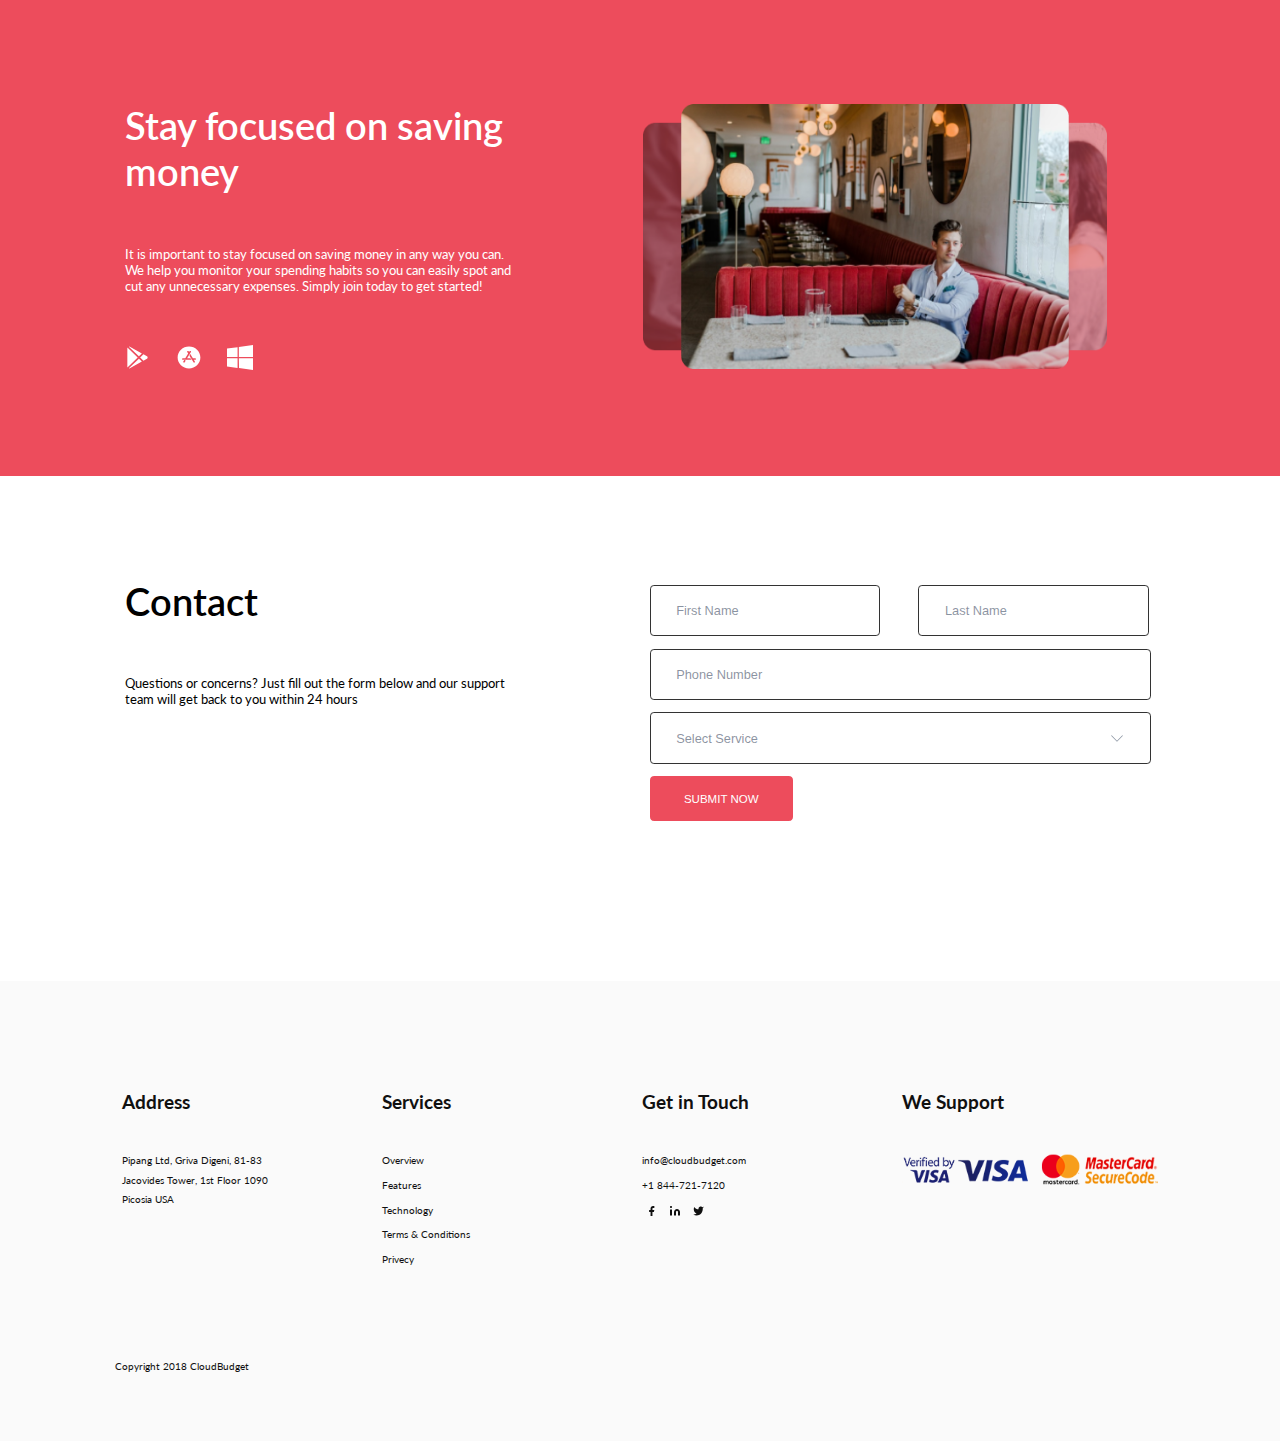
==== index.html @ 5e16c8a9 "add files" ====
<!DOCTYPE html>
<html lang="en">
<head>
    <meta charset="UTF-8">
    <meta http-equiv="X-UA-Compatible" content="IE=edge">
    <meta name="viewport" content="width=device-width, initial-scale=1.0">
    <link href="https://fonts.googleapis.com/css2?family=Lato&display=swap" rel="stylesheet">
    <link rel="preconnect" href="https://fonts.gstatic.com">
    <link rel="stylesheet" href="style.css">
    <title>HW№4</title>

</head>
<body class="flex_column">
    <section class="justify_content_sa flex section_1 bg_pink">
    <div class="content_text flex_column">
            <h1 class="white_text">Stay focused on saving money</h1>
            <p class="white_text">
                It is important to stay focused on saving money in any way you can. We help you monitor your spending habits so you can easily spot and cut any unnecessary expenses. Simply join today to get started!
            </p>
         <div class="flex">
            <a href="https://play.google.com/store" target="_blank"><img src="svg/google-playstore.svg" class="log" alt="google-playstore"></a>
            <a href="https://www.apple.com/app-store/" target="_blank"><img src="svg/apple-appstore.svg" class="log" alt="apple-appstore"></a>
            <a href="https://www.microsoft.com/uk-ua/store/apps/windows" target="_blank"><img src="svg/windows.svg" class="log" alt="windows-store"></a>
        </div>
    </div>
    <div class="Slider">
        <img src="svg/Slider.png" alt="Slider">
    </div>
    </section>

    <section class="section_2 flex justify_content_sa">  
        <div class="flex_column content_text"> 
            <h1>Contact</h1>
            <p>
                Questions or concerns? Just fill out the form below and our support team will get back to you within 24 hours
            </p>
        </div>
        <div class="reg_form flex_column">        
            <form action="#">
                <div class="flex justify_content_sb">          
                    <input class="data" type="text" placeholder="First Name">
                    <input class="data" type="text" placeholder="Last Name">
                </div>   
                <div><input type="text" placeholder="Phone Number"></div>  
                <div>   
                    <select name="service" id="service">
                        <option value="-" disabled selected>Select Service</option>
                        <option value="Overview">Overview</option>
                        <option value="Features">Features</option>
                        <option value="Technology">Technology</option>
                        <option value="Terms & Conditions">Terms & Conditions</option>
                        <option value="Privecy">Privecy</option>
                    </select>
                </div>
                <div> 
                    <button type="submit">SUBMIT NOW</button>
                </div>

            </form>
        </div>
    </section>
    <footer class="flex_column">
        <div class="flex justify_content_sb">   
            <div class="fl_col flex_column "> 
                <a href="#"><h2>Address</h2></a>
                <a href="https://www.google.com/maps/place/Regus+-+Nicosia+Jacovides+Tower/@35.1642548,33.3477296,17z/data=!4m8!1m2!2m1!1sPipang+Ltd,+Griva+Digeni,+++++++++++++++++++++81-83+Jacovides+Tower,+1st+Floor+++++++++++++++++++++1090+Picosia+USA!3m4!1s0x14de19ff9e332da3:0x940ba16b07cf269b!8m2!3d35.1639!4d33.3497" target="_blank">
                <p class="fl_text">
                    Pipang Ltd, Griva Digeni,
                    81-83 Jacovides Tower, 1st Floor
                    1090 Picosia USA
                </p></a>
            </div>
            <div class="fl_col flex_column"> 
                <a href="#"><h2>Services</h2></a>
                <a href="#"><p class="change fl_text"> Overview</p></a>
                <a href="#"><p class="change fl_text">Features</p></a>
                <a href="#"><p class="change fl_text">Technology</p></a>
                <a href="#"><p class="change fl_text">Terms & Conditions</p></a>
                <a href="#"><p class="change fl_text">Privecy</p></a>
            </div>
            <div class="fl_col flex_column"> 
                <a href="#"><h2>Get in Touch</h2></a>
                <a href="mailto:info@cloudbudget.com" target="_blank"><p class="fl_text">info@cloudbudget.com</p></a>
                <a href="tel:+1 844-721-7120" target="_blank"><p class="fl_text">+1 844-721-7120</p></a>
                <div>
                    <a href="https://www.facebook.com/" target="_blank"><img class="change icon" src="svg/feather-facebook.svg" alt="Fb"></a>
                    <a href="https://www.linkedin.com/" target="_blank"><img class="change icon" src="svg/feather-linkedin.svg" alt="in"></a>
                    <a href="https://twitter.com/" target="_blank"><img class="change icon" src="svg/feather-twitter.svg" alt="tw"></a>
                </div>
            </div>
            <div class="fl_col flex_column"> 
                <h2>We Support</h2>
               <img class="supp" src="svg/secure-p-1 1.svg" alt="sp">
            </div>
        </div>
        <div> 
            <p class="cop fl_text">Copyright 2018 CloudBudget</p>
        </div>

    </footer>
    
</body>
</html>
---- style.css ----
body {
    
    font-family: 'Lato', sans-serif;
}
*{
    box-sizing: border-box;
    margin: 0;
    padding: 0;
}
h1{
    font-size: 3vw;
    font-weight: 600;
    padding: 0 0 2vw 0;
}
h2 {
    font-size: 1.5vw;
    font-weight: 700;
    padding-bottom: 3vw;
    color: #101010;

}
p{
    font-size: 1vw;
    font-weight: 400;
    padding: 2vw 0 4vw 0;
}
a{
    text-decoration: none;
}
input {
    width: 98%;
    height: 4vw;
    padding: 1vw 2vw;
    margin: 0.5vw;
    border: 0.1vw solid #333333;
    border-radius: 0.3vw;
    font-weight: 400;
}
#service {
    width: 98%;
    height: 4vw;
    padding: 1vw 2vw;
    margin: 0.5vw;
    border: 0.1vw solid #333333;
    border-radius: 0.3vw;
    font-weight: 400;
    color: rgba(19, 39, 67, 0.5);
    font-size: 1vw;
    background-color: white;
    -webkit-appearance: none;
    -moz-appearance: none;
    appearance: none;      
    background-image: url(svg/arrow-down.svg); 
    background-repeat: no-repeat;
    background-position-x: 36vw;
    background-position-y: center;
    background-size: 2.5%;
}
::placeholder { 
    color: rgba(19, 39, 67, 0.5);
    font-size: 1vw;
    opacity: 1; 
  }
  ::-ms-input-placeholder,  :-ms-input-placeholder { 
    color: rgba(19, 39, 67, 0.5);
    font-size: 1vw;
  }
  button {
    width: 28%;
    height: 3.5vw;
    padding: 0.7vw;
    margin: 0.5vw;
    border: 0.1vw solid #ED4C5C; 
    background: #ED4C5C;
    border-radius: 0.3vw;
    font-weight: 400;
    color: white;
    font-size: 0.9vw;
    cursor: pointer;
  }
  button:hover {
    background-color: #EE3D1B;
  }
.flex {
    display: flex;
}
.flex_column {
    display: flex;
    flex-direction: column;
   
}
.justify_content_sa {
    justify-content: space-around;
}
.justify_content_sb {
    justify-content: space-between; 
}
  .bg_pink {
    background-color: #ED4C5C ;
} 
.white_text {
    color: white;
}
.section_1 {
    padding: 8vw 20vw 8vw 5vw; 
    width: 100%;
    align-items: center;
}
.section_2 {
    padding: 8vw 5vw 12vw 5vw; 
    width: 100%;
}
footer {
    padding: 5vw 6vw; 
    width: 100%;
    background: #FAFAFA;
}
.content_text {
    width: 31vw;
}
.log {
    margin-right: 2vw;
    width: 2vw;
}
.Slider  {
    width: 25vw;
}
.Slider img  {
    width: 145%;
}
.reg_form {
    width: 40vw;
}
.change:hover{
    filter: invert(50%) sepia(200%) saturate(1000%) hue-rotate(300deg) brightness(80%) contrast(200%);
    -webkit-filter: invert(50%) sepia(200%) saturate(1000%) hue-rotate(300deg) brightness(80%) contrast(200%);
}
.data {
    width: 45%;
}
.fl_col {
    flex:1;
    padding: 3.5vw;
}
.icon {
    width: 1.5vw;
    height: 0.9vw;
}
.fl_text {
    padding: 0 0 0.4vw;
    color: #101010;
    font-size: 0.8vw;
    line-height: 190%;
}
.supp{
    width: 20vw;
}
.cop {
    padding:3vw 3vw 0;
}
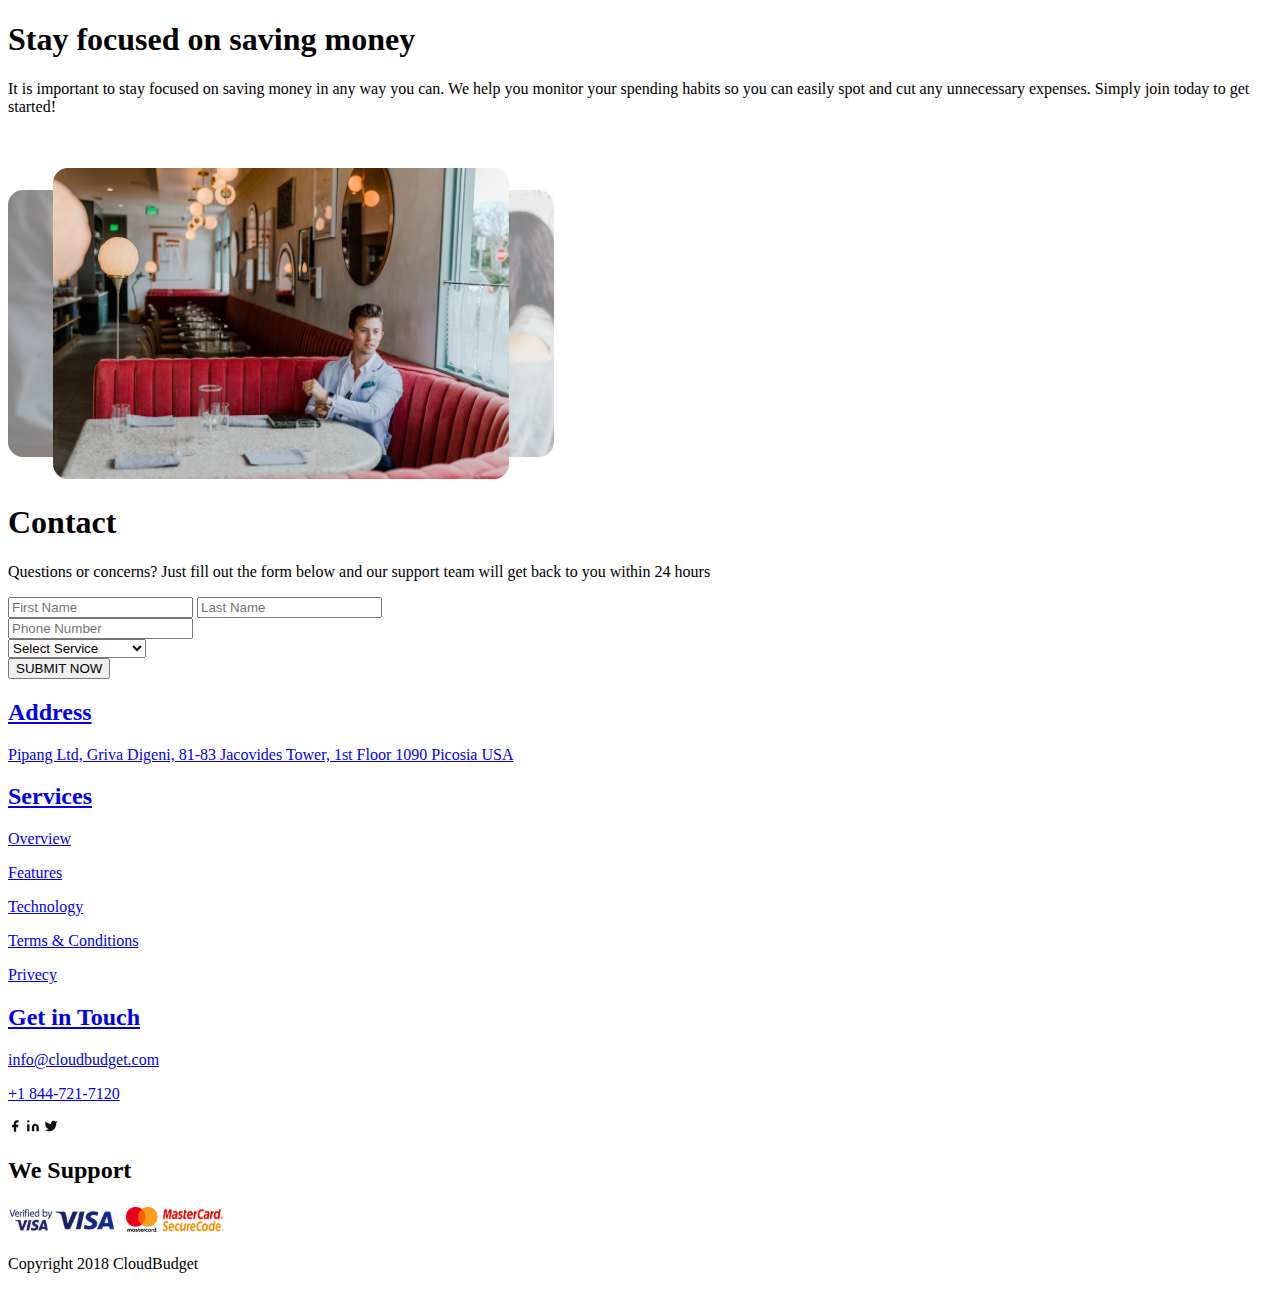
==== commit 0323831b: "Update index.html" ====
--- a/index.html
+++ b/index.html
@@ -1,3 +1,4 @@
+
 <!DOCTYPE html>
 <html lang="en">
 <head>
@@ -6,18 +7,18 @@
     <meta name="viewport" content="width=device-width, initial-scale=1.0">
     <link href="https://fonts.googleapis.com/css2?family=Lato&display=swap" rel="stylesheet">
     <link rel="preconnect" href="https://fonts.gstatic.com">
-    <link rel="stylesheet" href="style.css">
+    <link rel="stylesheet" href="style1.css">
     <title>HW№4</title>
 
 </head>
-<body class="flex_column">
-    <section class="justify_content_sa flex section_1 bg_pink">
-    <div class="content_text flex_column">
+<body class="body">
+    <section class="justify_content stores-icons hedader bg_pink">
+    <div class="content_text body">
             <h1 class="white_text">Stay focused on saving money</h1>
             <p class="white_text">
                 It is important to stay focused on saving money in any way you can. We help you monitor your spending habits so you can easily spot and cut any unnecessary expenses. Simply join today to get started!
             </p>
-         <div class="flex">
+         <div class="stores-icons">
             <a href="https://play.google.com/store" target="_blank"><img src="svg/google-playstore.svg" class="log" alt="google-playstore"></a>
             <a href="https://www.apple.com/app-store/" target="_blank"><img src="svg/apple-appstore.svg" class="log" alt="apple-appstore"></a>
             <a href="https://www.microsoft.com/uk-ua/store/apps/windows" target="_blank"><img src="svg/windows.svg" class="log" alt="windows-store"></a>
@@ -28,16 +29,16 @@
     </div>
     </section>
 
-    <section class="section_2 flex justify_content_sa">  
-        <div class="flex_column content_text"> 
+    <section class="content stores-icons justify_content">  
+        <div class="body content_text"> 
             <h1>Contact</h1>
             <p>
                 Questions or concerns? Just fill out the form below and our support team will get back to you within 24 hours
             </p>
         </div>
-        <div class="reg_form flex_column">        
+        <div class="registration_form body">        
             <form action="#">
-                <div class="flex justify_content_sb">          
+                <div class="stores-icons justify_content_footer">          
                     <input class="data" type="text" placeholder="First Name">
                     <input class="data" type="text" placeholder="Last Name">
                 </div>   
@@ -59,45 +60,45 @@
             </form>
         </div>
     </section>
-    <footer class="flex_column">
-        <div class="flex justify_content_sb">   
-            <div class="fl_col flex_column "> 
+    <footer class="body">
+        <div class="stores-icons justify_content_footer">   
+            <div class="footer_colum body "> 
                 <a href="#"><h2>Address</h2></a>
                 <a href="https://www.google.com/maps/place/Regus+-+Nicosia+Jacovides+Tower/@35.1642548,33.3477296,17z/data=!4m8!1m2!2m1!1sPipang+Ltd,+Griva+Digeni,+++++++++++++++++++++81-83+Jacovides+Tower,+1st+Floor+++++++++++++++++++++1090+Picosia+USA!3m4!1s0x14de19ff9e332da3:0x940ba16b07cf269b!8m2!3d35.1639!4d33.3497" target="_blank">
-                <p class="fl_text">
+                <p class="footer_text">
                     Pipang Ltd, Griva Digeni,
                     81-83 Jacovides Tower, 1st Floor
                     1090 Picosia USA
                 </p></a>
             </div>
-            <div class="fl_col flex_column"> 
+            <div class="footer_colum body"> 
                 <a href="#"><h2>Services</h2></a>
-                <a href="#"><p class="change fl_text"> Overview</p></a>
-                <a href="#"><p class="change fl_text">Features</p></a>
-                <a href="#"><p class="change fl_text">Technology</p></a>
-                <a href="#"><p class="change fl_text">Terms & Conditions</p></a>
-                <a href="#"><p class="change fl_text">Privecy</p></a>
+                <a href="#"><p class="change footer_text"> Overview</p></a>
+                <a href="#"><p class="change footer_text">Features</p></a>
+                <a href="#"><p class="change footer_text">Technology</p></a>
+                <a href="#"><p class="change footer_text">Terms & Conditions</p></a>
+                <a href="#"><p class="change footer_text">Privecy</p></a>
             </div>
-            <div class="fl_col flex_column"> 
+            <div class="footer_colum body"> 
                 <a href="#"><h2>Get in Touch</h2></a>
-                <a href="mailto:info@cloudbudget.com" target="_blank"><p class="fl_text">info@cloudbudget.com</p></a>
-                <a href="tel:+1 844-721-7120" target="_blank"><p class="fl_text">+1 844-721-7120</p></a>
+                <a href="mailto:info@cloudbudget.com" target="_blank"><p class="footer_text">info@cloudbudget.com</p></a>
+                <a href="tel:+1 844-721-7120" target="_blank"><p class="footer_text">+1 844-721-7120</p></a>
                 <div>
-                    <a href="https://www.facebook.com/" target="_blank"><img class="change icon" src="svg/feather-facebook.svg" alt="Fb"></a>
-                    <a href="https://www.linkedin.com/" target="_blank"><img class="change icon" src="svg/feather-linkedin.svg" alt="in"></a>
-                    <a href="https://twitter.com/" target="_blank"><img class="change icon" src="svg/feather-twitter.svg" alt="tw"></a>
+                    <a href="https://www.facebook.com/" target="_blank"><img class="change icon" src="svg/feather-facebook.svg" alt="facebook"></a>
+                    <a href="https://www.linkedin.com/" target="_blank"><img class="change icon" src="svg/feather-linkedin.svg" alt="instagram"></a>
+                    <a href="https://twitter.com/" target="_blank"><img class="change icon" src="svg/feather-twitter.svg" alt="twitter"></a>
                 </div>
             </div>
-            <div class="fl_col flex_column"> 
+            <div class="footer_colum body"> 
                 <h2>We Support</h2>
-               <img class="supp" src="svg/secure-p-1 1.svg" alt="sp">
+               <img class="support" src="svg/secure-p-1 1.svg" alt="support">
             </div>
         </div>
         <div> 
-            <p class="cop fl_text">Copyright 2018 CloudBudget</p>
+            <p class="cop footer_text">Copyright 2018 CloudBudget</p>
         </div>
 
     </footer>
     
 </body>
-</html>+</html>
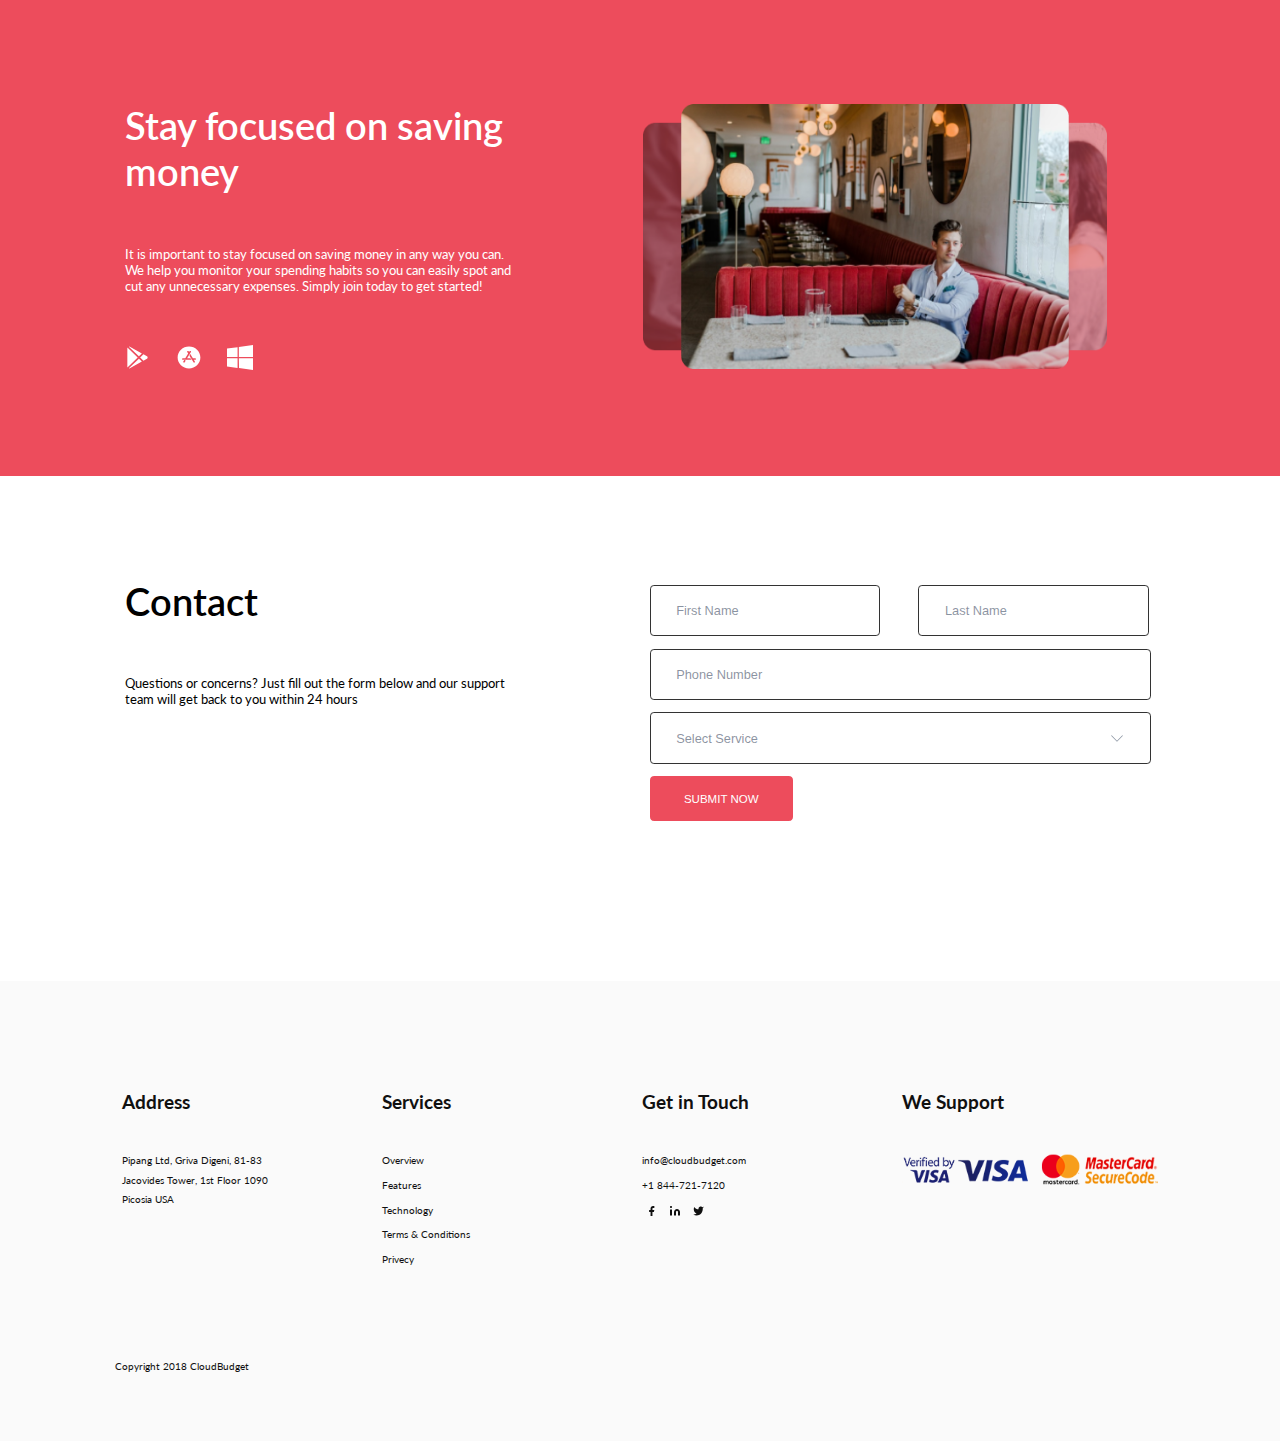
==== commit b0bc0565: "Update index.html" ====
--- a/index.html
+++ b/index.html
@@ -7,7 +7,7 @@
     <meta name="viewport" content="width=device-width, initial-scale=1.0">
     <link href="https://fonts.googleapis.com/css2?family=Lato&display=swap" rel="stylesheet">
     <link rel="preconnect" href="https://fonts.gstatic.com">
-    <link rel="stylesheet" href="style1.css">
+    <link rel="stylesheet" href="style.css">
     <title>HW№4</title>
 
 </head>
--- a/style.css
+++ b/style.css
@@ -0,0 +1,161 @@
+
+body {
+    
+    font-family: 'Lato', sans-serif;
+}
+*{
+    box-sizing: border-box;
+    margin: 0;
+    padding: 0;
+}
+h1{
+    font-size: 3vw;
+    font-weight: 600;
+    padding: 0 0 2vw 0;
+}
+h2 {
+    font-size: 1.5vw;
+    font-weight: 700;
+    padding-bottom: 3vw;
+    color: #101010;
+
+}
+p{
+    font-size: 1vw;
+    font-weight: 400;
+    padding: 2vw 0 4vw 0;
+}
+a{
+    text-decoration: none;
+}
+input {
+    width: 98%;
+    height: 4vw;
+    padding: 1vw 2vw;
+    margin: 0.5vw;
+    border: 0.1vw solid #333333;
+    border-radius: 0.3vw;
+    font-weight: 400;
+}
+#service {
+    width: 98%;
+    height: 4vw;
+    padding: 1vw 2vw;
+    margin: 0.5vw;
+    border: 0.1vw solid #333333;
+    border-radius: 0.3vw;
+    font-weight: 400;
+    color: rgba(19, 39, 67, 0.5);
+    font-size: 1vw;
+    background-color: white;
+    -webkit-appearance: none;
+    -moz-appearance: none;
+    appearance: none;      
+    background-image: url(svg/arrow-down.svg); 
+    background-repeat: no-repeat;
+    background-position-x: 36vw;
+    background-position-y: center;
+    background-size: 2.5%;
+}
+::placeholder { 
+    color: rgba(19, 39, 67, 0.5);
+    font-size: 1vw;
+    opacity: 1; 
+  }
+  ::-ms-input-placeholder,  :-ms-input-placeholder { 
+    color: rgba(19, 39, 67, 0.5);
+    font-size: 1vw;
+  }
+  button {
+    width: 28%;
+    height: 3.5vw;
+    padding: 0.7vw;
+    margin: 0.5vw;
+    border: 0.1vw solid #ED4C5C; 
+    background: #ED4C5C;
+    border-radius: 0.3vw;
+    font-weight: 400;
+    color: white;
+    font-size: 0.9vw;
+    cursor: pointer;
+  }
+  button:hover {
+    background-color: #EE3D1B;
+  }
+.stores-icons {
+    display: flex;
+}
+.body {
+    display: flex;
+    flex-direction: column;
+   
+}
+.justify_content {
+    justify-content: space-around;
+}
+.justify_content_footer {
+    justify-content: space-between; 
+}
+  .bg_pink {
+    background-color: #ED4C5C ;
+} 
+.white_text {
+    color: white;
+}
+.hedader {
+    padding: 8vw 20vw 8vw 5vw; 
+    width: 100%;
+    align-items: center;
+}
+.content {
+    padding: 8vw 5vw 12vw 5vw; 
+    width: 100%;
+}
+footer {
+    padding: 5vw 6vw; 
+    width: 100%;
+    background: #FAFAFA;
+}
+.content_text {
+    width: 31vw;
+}
+.log {
+    margin-right: 2vw;
+    width: 2vw;
+}
+.Slider  {
+    width: 25vw;
+}
+.Slider img  {
+    width: 145%;
+}
+.registration_form {
+    width: 40vw;
+}
+.change:hover{
+    filter: invert(50%) sepia(200%) saturate(1000%) hue-rotate(300deg) brightness(80%) contrast(200%);
+    -webkit-filter: invert(50%) sepia(200%) saturate(1000%) hue-rotate(300deg) brightness(80%) contrast(200%);
+}
+.data {
+    width: 45%;
+}
+.footer_colum {
+    flex:1;
+    padding: 3.5vw;
+}
+.icon {
+    width: 1.5vw;
+    height: 0.9vw;
+}
+.footer_text {
+    padding: 0 0 0.4vw;
+    color: #101010;
+    font-size: 0.8vw;
+    line-height: 190%;
+}
+.support{
+    width: 20vw;
+}
+.cop {
+    padding:3vw 3vw 0;
+}
